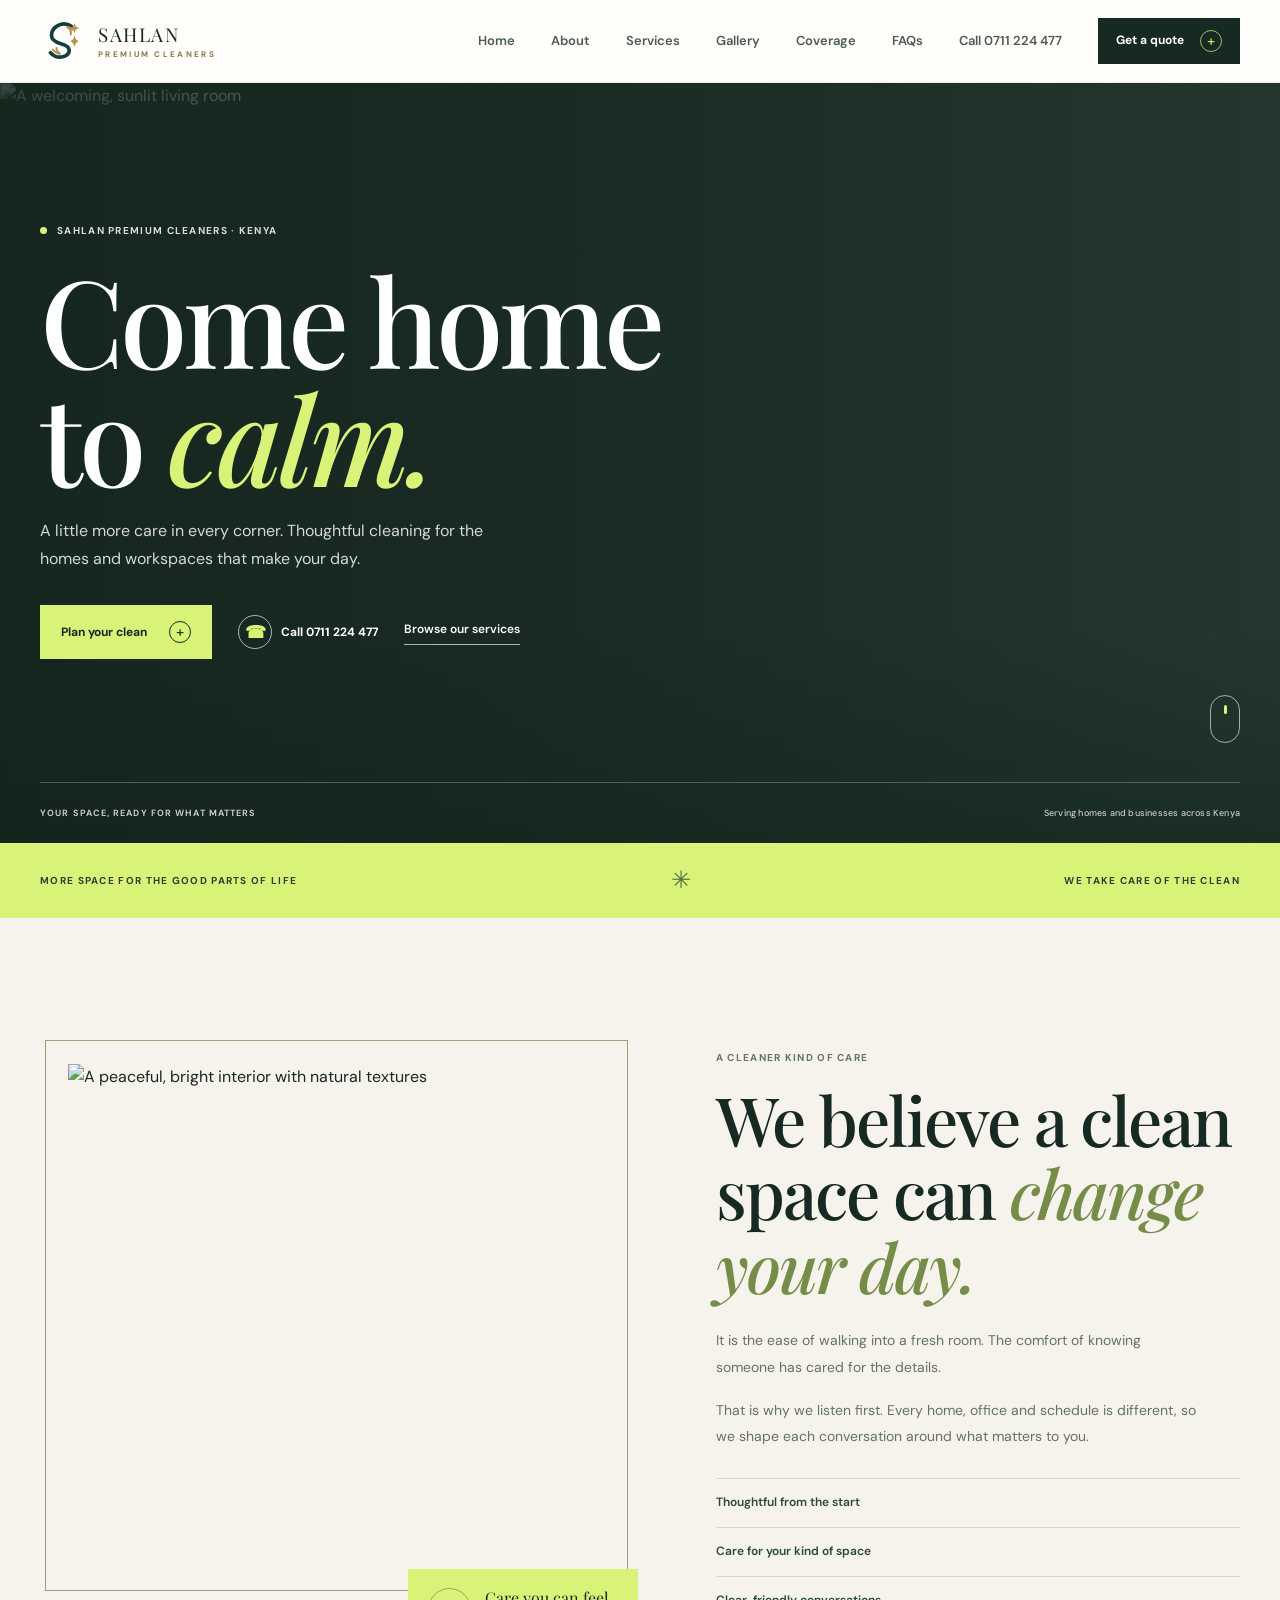
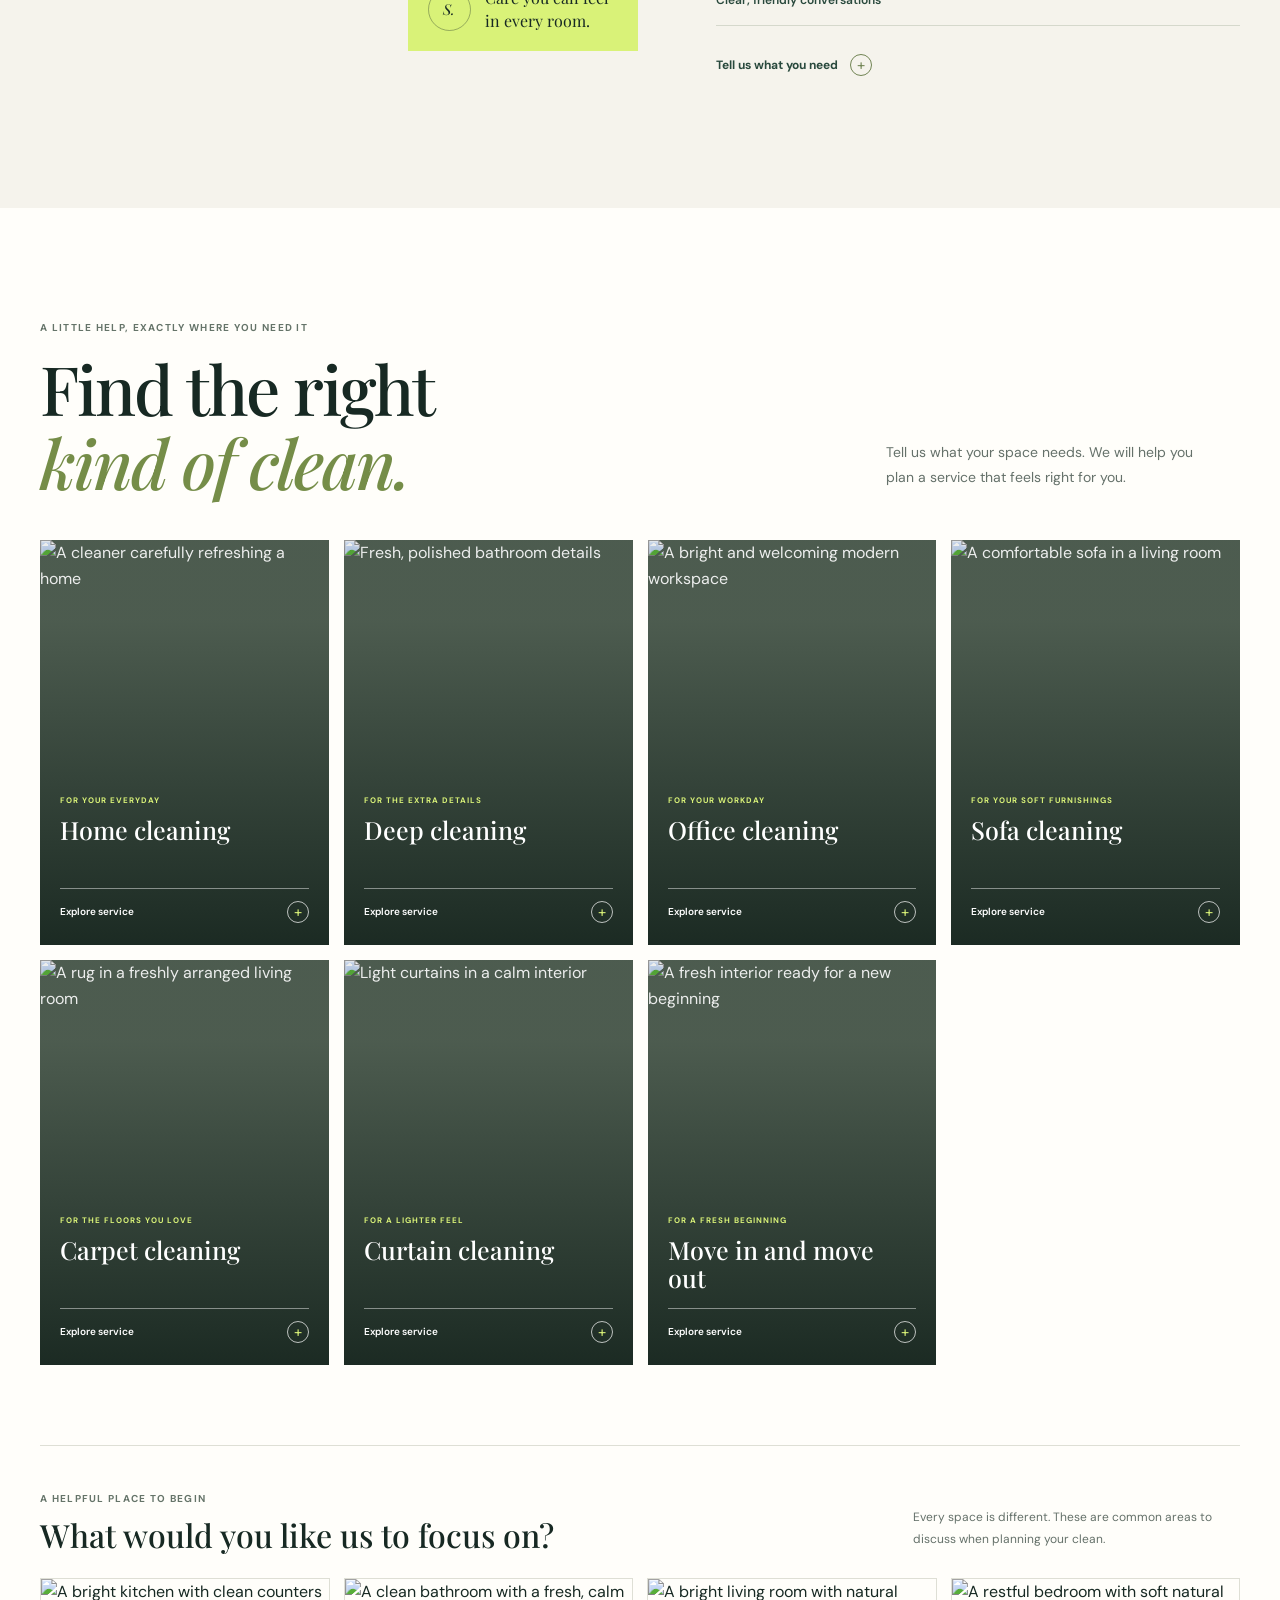
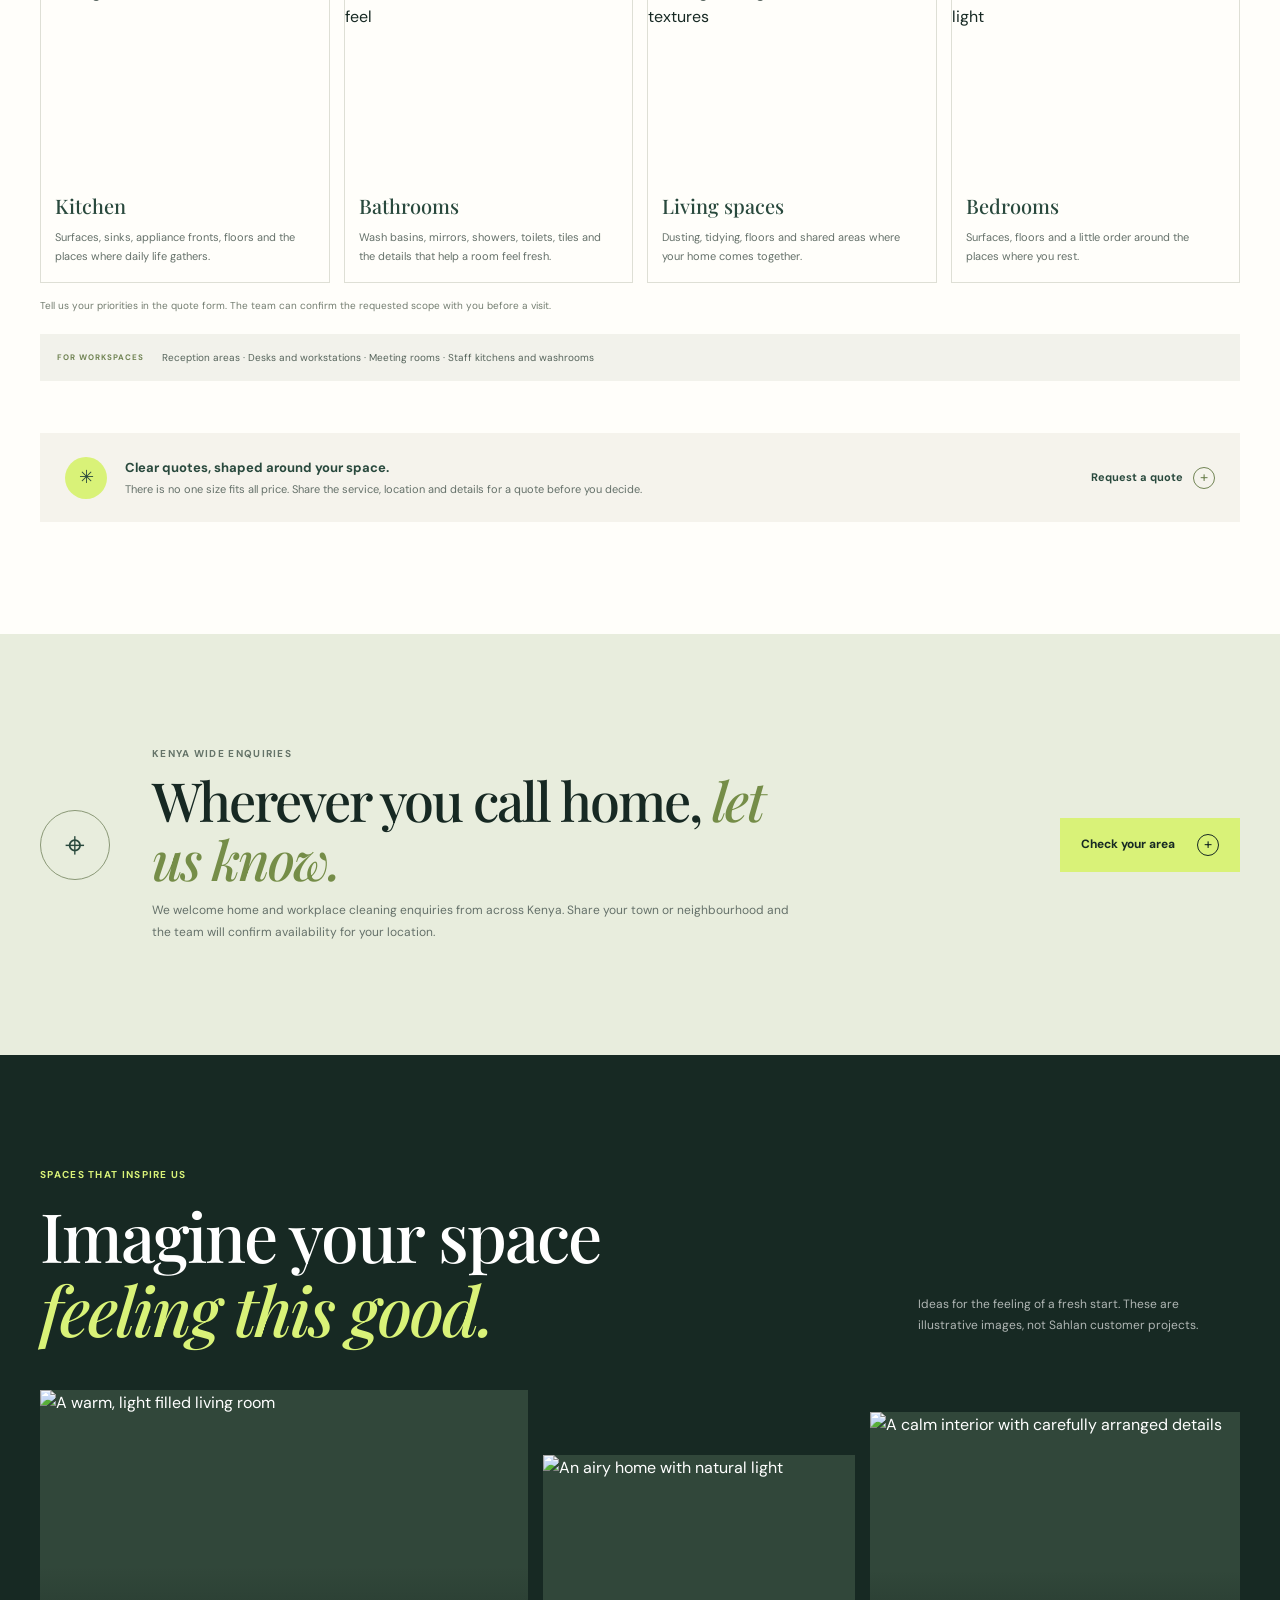
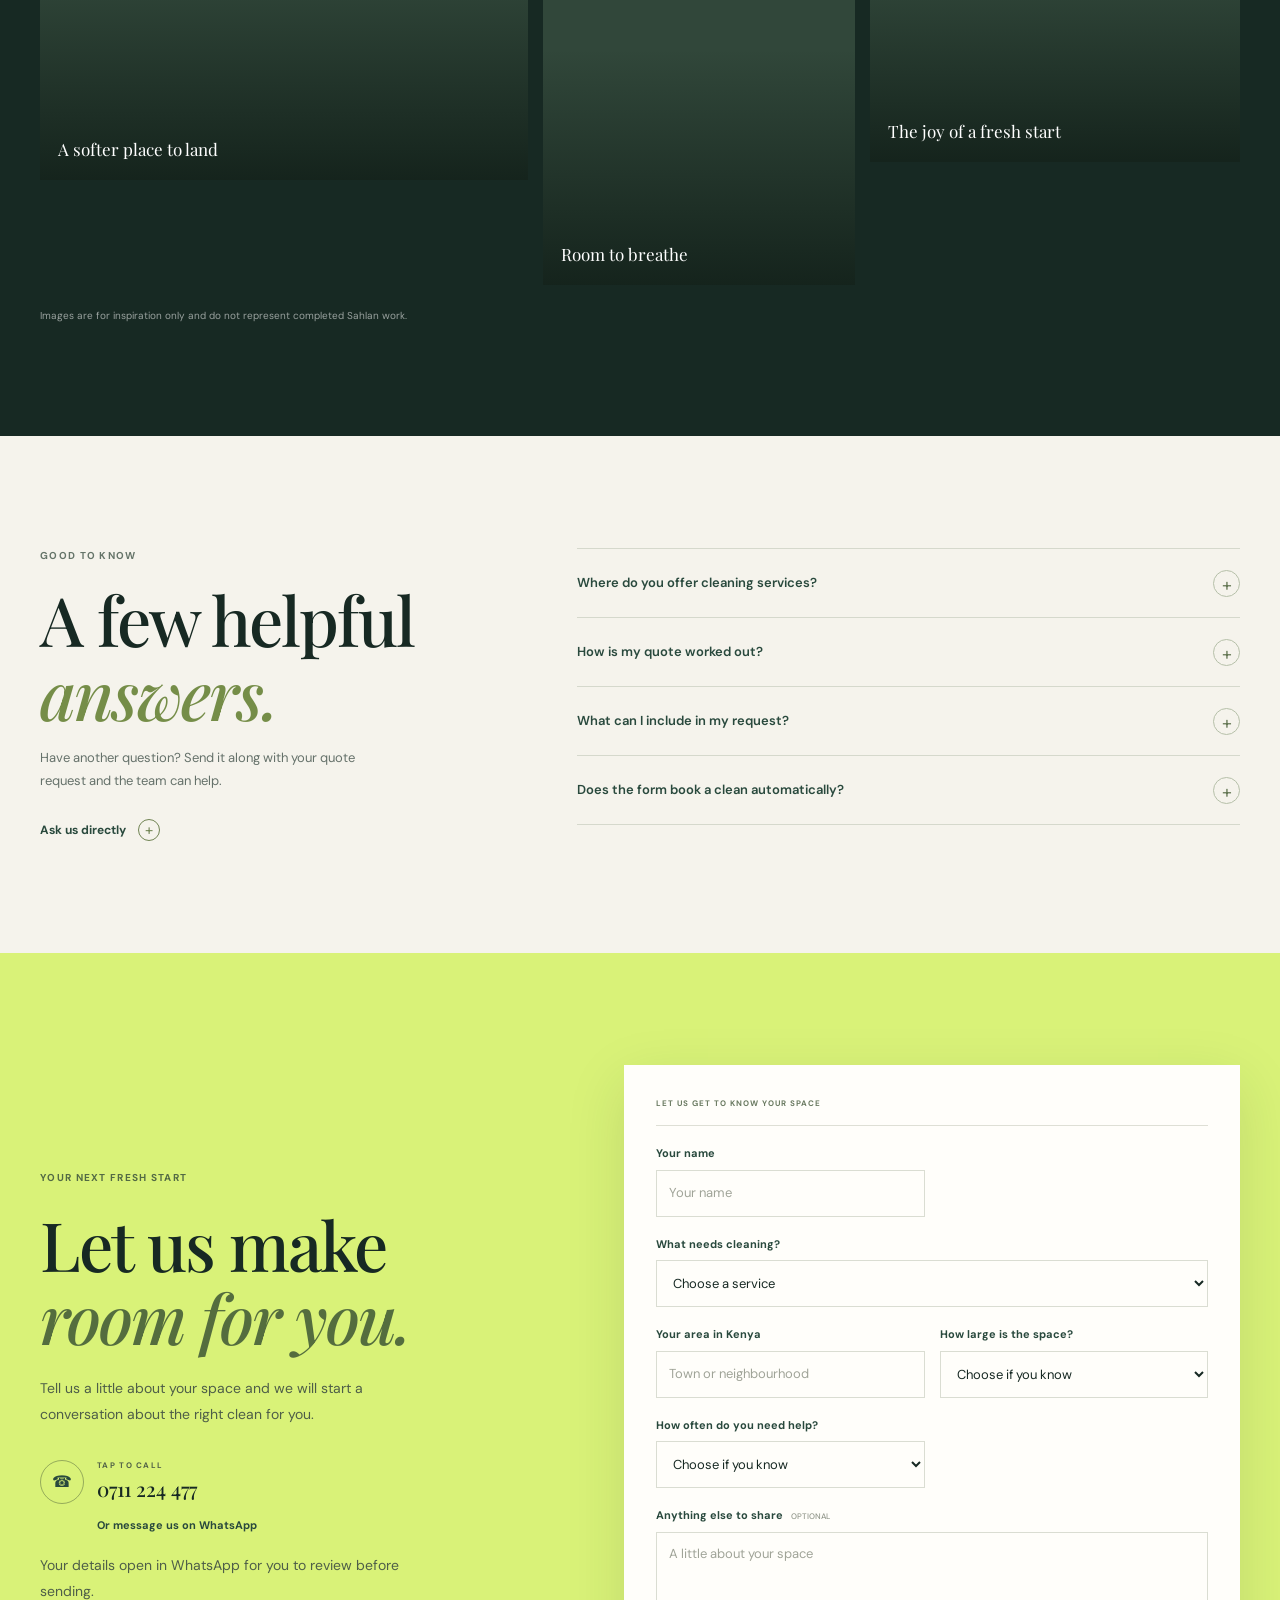
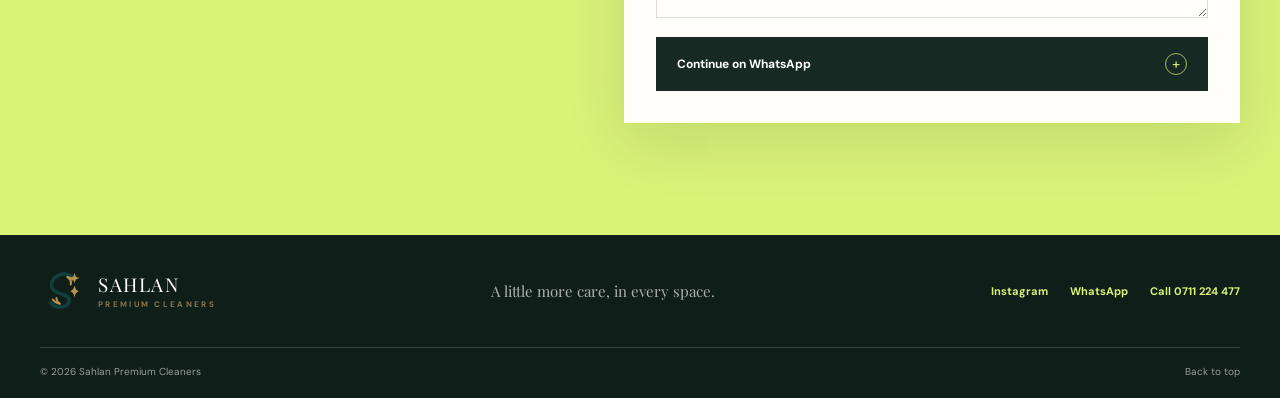
==== index.html @ 632b2599 "Publish Sahlan Premium Cleaners website Co-authored-by: Copilot <223556219+Copilot@users.noreply.git" ====
<!doctype html>
<html lang="en">
<head>
  <meta charset="utf-8">
  <meta name="viewport" content="width=device-width, initial-scale=1">
  <meta name="theme-color" content="#172923">
  <link rel="canonical" href="https://kingaraash508-debug.github.io/sahlan-premium-cleaners/">
  <meta name="description" content="Thoughtful home, office, deep and move in cleaning across Kenya. Contact Sahlan Premium Cleaners to request a personal quote.">
  <meta property="og:type" content="website">
  <meta property="og:url" content="https://kingaraash508-debug.github.io/sahlan-premium-cleaners/">
  <meta property="og:title" content="Sahlan Premium Cleaners | A fresh way to feel at home">
  <meta property="og:description" content="Thoughtful cleaning for homes and workspaces across Kenya. Tell us what you need and request a quote on WhatsApp.">
  <meta property="og:image" content="https://images.unsplash.com/photo-1600210492486-724fe5c67fb0?auto=format&amp;fit=crop&amp;w=1600&amp;q=85">
  <meta property="og:image:alt" content="Sunlit, thoughtfully cared for home">
  <meta name="twitter:card" content="summary_large_image">
  <title>Sahlan Premium Cleaners | A fresh way to feel at home</title>
  <link rel="icon" href="assets/sahlan-mark.svg" type="image/svg+xml">
  <link rel="preconnect" href="https://fonts.googleapis.com">
  <link rel="preconnect" href="https://fonts.gstatic.com" crossorigin>
  <link href="https://fonts.googleapis.com/css2?family=DM+Sans:wght@400;500;600;700&family=Playfair+Display:ital,wght@0,500;0,600;1,500;1,600&display=swap" rel="stylesheet">
  <link rel="stylesheet" href="style.css">
  <script type="application/ld+json">
  {
    "@context": "https://schema.org",
    "@type": "HouseCleaning",
    "name": "Sahlan Premium Cleaners",
    "url": "https://kingaraash508-debug.github.io/sahlan-premium-cleaners/",
    "sameAs": [
      "https://www.instagram.com/sahlanpremiumcleaners/"
    ],
    "description": "Thoughtful cleaning for homes and workspaces across Kenya, with quotes available through WhatsApp.",
    "telephone": "+254711224477",
    "areaServed": {
      "@type": "Country",
      "name": "Kenya"
    },
    "hasOfferCatalog": {
      "@type": "OfferCatalog",
      "name": "Cleaning services",
      "itemListElement": [
        { "@type": "Offer", "itemOffered": { "@type": "Service", "name": "Home cleaning" } },
        { "@type": "Offer", "itemOffered": { "@type": "Service", "name": "Deep cleaning" } },
        { "@type": "Offer", "itemOffered": { "@type": "Service", "name": "Office cleaning" } },
        { "@type": "Offer", "itemOffered": { "@type": "Service", "name": "Sofa cleaning" } },
        { "@type": "Offer", "itemOffered": { "@type": "Service", "name": "Carpet cleaning" } },
        { "@type": "Offer", "itemOffered": { "@type": "Service", "name": "Curtain cleaning" } },
        { "@type": "Offer", "itemOffered": { "@type": "Service", "name": "Move in and move out cleaning" } }
      ]
    }
  }
  </script>
  <script type="application/ld+json">
  {
    "@context": "https://schema.org",
    "@type": "FAQPage",
    "mainEntity": [
      {
        "@type": "Question",
        "name": "Where does Sahlan Premium Cleaners offer services?",
        "acceptedAnswer": {
          "@type": "Answer",
          "text": "Sahlan welcomes cleaning enquiries from across Kenya. Share your town or neighbourhood so the team can confirm availability."
        }
      },
      {
        "@type": "Question",
        "name": "How much does a cleaning visit cost?",
        "acceptedAnswer": {
          "@type": "Answer",
          "text": "Each quote is discussed based on the service, space, location and requested priorities. Contact Sahlan for a quote before booking."
        }
      },
      {
        "@type": "Question",
        "name": "Does the form book a clean automatically?",
        "acceptedAnswer": {
          "@type": "Answer",
          "text": "No. The form prepares a WhatsApp message for you to review and send. Your visit is only arranged after you discuss the details with Sahlan."
        }
      },
      {
        "@type": "Question",
        "name": "What can I include in my request?",
        "acceptedAnswer": {
          "@type": "Answer",
          "text": "Tell us the type of space, which rooms need attention, your preferred timing and any particular priorities. The team can confirm the scope with you."
        }
      }
    ]
  }
  </script>
  <script src="script.js" defer></script>
</head>
<body>
  <header class="site-header">
    <div class="container nav-wrap">
      <a class="brand" href="#home" aria-label="Sahlan Premium Cleaners home">
        <img src="assets/sahlan-mark.svg" alt="" width="46" height="46">
        <span class="brand-name">SAHLAN<span>PREMIUM CLEANERS</span></span>
      </a>
      <button class="menu-toggle" type="button" aria-expanded="false" aria-controls="site-nav" aria-label="Open menu">
        <span></span><span></span>
      </button>
      <nav id="site-nav" class="site-nav" aria-label="Main navigation">
        <a href="#home">Home</a>
        <a href="#about">About</a>
        <a href="#services">Services</a>
        <a href="#gallery">Gallery</a>
        <a href="#coverage">Coverage</a>
        <a href="#faqs">FAQs</a>
        <a class="nav-call" href="tel:+254711224477" aria-label="Call Sahlan on 0711 224 477">Call 0711 224 477</a>
        <a class="nav-cta" href="#contact">Get a quote <span class="cta-mark" aria-hidden="true">+</span></a>
      </nav>
    </div>
  </header>

  <main>
    <section class="hero" id="home">
      <img class="hero-photo" src="https://images.unsplash.com/photo-1600210492486-724fe5c67fb0?auto=format&amp;fit=crop&amp;w=2200&amp;q=90" alt="A welcoming, sunlit living room">
      <div class="hero-shade"></div>
      <div class="container hero-content">
        <p class="eyebrow"><span class="eyebrow-dot"></span> SAHLAN PREMIUM CLEANERS · KENYA</p>
        <h1>Come home<br>to <em>calm.</em></h1>
        <p class="hero-intro">A little more care in every corner. Thoughtful cleaning for the homes and workspaces that make your day.</p>
        <div class="hero-actions">
          <a class="button button-lime" href="#contact">Plan your clean <span class="cta-mark" aria-hidden="true">+</span></a>
          <a class="hero-call" href="tel:+254711224477"><span aria-hidden="true">☎</span> Call 0711 224 477</a>
          <a class="hero-link" href="#services">Browse our services</a>
        </div>
      </div>
      <div class="hero-edge container">
        <span>YOUR SPACE, READY FOR WHAT MATTERS</span>
        <span class="hero-location">Serving homes and businesses across Kenya</span>
      </div>
      <a class="scroll-cue" href="#about" aria-label="Scroll to learn about Sahlan"><span></span></a>
    </section>

    <section class="intro-band">
      <div class="container intro-band-inner">
        <p>MORE SPACE FOR THE GOOD PARTS OF LIFE</p>
        <span class="intro-spark" aria-hidden="true">✳</span>
        <p>WE TAKE CARE OF THE CLEAN</p>
      </div>
    </section>

    <section class="about section-pad" id="about">
      <div class="container about-grid">
        <div class="about-art">
          <img src="https://images.unsplash.com/photo-1600607687939-ce8a6c25118c?auto=format&amp;fit=crop&amp;w=1200&amp;q=85" alt="A peaceful, bright interior with natural textures" loading="lazy">
          <div class="about-note"><span class="note-mark">S.</span><span>Care you can feel<br>in every room.</span></div>
        </div>
        <div class="about-copy">
          <p class="eyebrow">A cleaner kind of care</p>
          <h2>We believe a clean space can <em>change your day.</em></h2>
          <p class="about-lead">It is the ease of walking into a fresh room. The comfort of knowing someone has cared for the details.</p>
          <p>That is why we listen first. Every home, office and schedule is different, so we shape each conversation around what matters to you.</p>
          <div class="about-points">
            <div><strong>Thoughtful from the start</strong></div>
            <div><strong>Care for your kind of space</strong></div>
            <div><strong>Clear, friendly conversations</strong></div>
          </div>
          <a class="text-cta" href="#contact">Tell us what you need <span class="cta-mark" aria-hidden="true">+</span></a>
        </div>
      </div>
    </section>

    <section class="services section-pad" id="services">
      <div class="container">
        <div class="section-topline">
          <p class="eyebrow">A little help, exactly where you need it</p>
        </div>
        <div class="section-heading">
          <h2>Find the right<br><em>kind of clean.</em></h2>
          <p>Tell us what your space needs. We will help you plan a service that feels right for you.</p>
        </div>
        <div class="service-grid">
          <article class="service-card service-home">
            <img src="https://images.unsplash.com/photo-1581578731548-c64695cc6952?auto=format&amp;fit=crop&amp;w=1000&amp;q=85" alt="A cleaner carefully refreshing a home" loading="lazy">
            <div class="service-overlay"></div>
            <div class="service-info">
              <p>FOR YOUR EVERYDAY</p>
              <h3>Home cleaning</h3>
              <a href="#contact" data-service="Home cleaning" aria-label="Request a home cleaning quote">Explore service <span class="cta-mark" aria-hidden="true">+</span></a>
            </div>
          </article>
          <article class="service-card service-deep">
            <img src="https://images.unsplash.com/photo-1584622650111-993a426fbf0a?auto=format&amp;fit=crop&amp;w=1000&amp;q=85" alt="Fresh, polished bathroom details" loading="lazy">
            <div class="service-overlay"></div>
            <div class="service-info">
              <p>FOR THE EXTRA DETAILS</p>
              <h3>Deep cleaning</h3>
              <a href="#contact" data-service="Deep cleaning" aria-label="Request a deep cleaning quote">Explore service <span class="cta-mark" aria-hidden="true">+</span></a>
            </div>
          </article>
          <article class="service-card service-office">
            <img src="https://images.unsplash.com/photo-1497366754035-f200968a6e72?auto=format&amp;fit=crop&amp;w=1000&amp;q=85" alt="A bright and welcoming modern workspace" loading="lazy">
            <div class="service-overlay"></div>
            <div class="service-info">
              <p>FOR YOUR WORKDAY</p>
              <h3>Office cleaning</h3>
              <a href="#contact" data-service="Office cleaning" aria-label="Request an office cleaning quote">Explore service <span class="cta-mark" aria-hidden="true">+</span></a>
            </div>
          </article>
          <article class="service-card service-sofa">
            <img src="https://images.unsplash.com/photo-1555041469-a586c61ea9bc?auto=format&amp;fit=crop&amp;w=1000&amp;q=85" alt="A comfortable sofa in a living room" loading="lazy">
            <div class="service-overlay"></div>
            <div class="service-info">
              <p>FOR YOUR SOFT FURNISHINGS</p>
              <h3>Sofa cleaning</h3>
              <a href="#contact" data-service="Sofa cleaning" aria-label="Request a sofa cleaning quote">Explore service <span class="cta-mark" aria-hidden="true">+</span></a>
            </div>
          </article>
          <article class="service-card service-carpet">
            <img src="https://images.unsplash.com/photo-1600210492486-724fe5c67fb0?auto=format&amp;fit=crop&amp;w=1000&amp;q=85" alt="A rug in a freshly arranged living room" loading="lazy">
            <div class="service-overlay"></div>
            <div class="service-info">
              <p>FOR THE FLOORS YOU LOVE</p>
              <h3>Carpet cleaning</h3>
              <a href="#contact" data-service="Carpet cleaning" aria-label="Request a carpet cleaning quote">Explore service <span class="cta-mark" aria-hidden="true">+</span></a>
            </div>
          </article>
          <article class="service-card service-curtain">
            <img src="https://images.unsplash.com/photo-1600607687939-ce8a6c25118c?auto=format&amp;fit=crop&amp;w=1000&amp;q=85" alt="Light curtains in a calm interior" loading="lazy">
            <div class="service-overlay"></div>
            <div class="service-info">
              <p>FOR A LIGHTER FEEL</p>
              <h3>Curtain cleaning</h3>
              <a href="#contact" data-service="Curtain cleaning" aria-label="Request a curtain cleaning quote">Explore service <span class="cta-mark" aria-hidden="true">+</span></a>
            </div>
          </article>
          <article class="service-card service-move">
            <img src="https://images.unsplash.com/photo-1600566753086-00f18fb6b3ea?auto=format&amp;fit=crop&amp;w=1000&amp;q=85" alt="A fresh interior ready for a new beginning" loading="lazy">
            <div class="service-overlay"></div>
            <div class="service-info">
              <p>FOR A FRESH BEGINNING</p>
              <h3>Move in and move out</h3>
              <a href="#contact" data-service="Move in and move out cleaning" aria-label="Request a move in or move out cleaning quote">Explore service <span class="cta-mark" aria-hidden="true">+</span></a>
            </div>
          </article>
        </div>
        <div class="service-detail">
          <div class="service-detail-heading">
            <div>
              <p class="eyebrow">A helpful place to begin</p>
              <h3>What would you like us to focus on?</h3>
            </div>
            <p>Every space is different. These are common areas to discuss when planning your clean.</p>
          </div>
          <div class="detail-grid">
            <article class="detail-card">
              <img src="https://images.unsplash.com/photo-1556911220-e15b29be8c8f?auto=format&amp;fit=crop&amp;w=800&amp;q=85" alt="A bright kitchen with clean counters" loading="lazy">
              <h4>Kitchen</h4>
              <p>Surfaces, sinks, appliance fronts, floors and the places where daily life gathers.</p>
            </article>
            <article class="detail-card">
              <img src="https://images.unsplash.com/photo-1620626011761-996317b8d101?auto=format&amp;fit=crop&amp;w=800&amp;q=85" alt="A clean bathroom with a fresh, calm feel" loading="lazy">
              <h4>Bathrooms</h4>
              <p>Wash basins, mirrors, showers, toilets, tiles and the details that help a room feel fresh.</p>
            </article>
            <article class="detail-card">
              <img src="https://images.unsplash.com/photo-1600607687939-ce8a6c25118c?auto=format&amp;fit=crop&amp;w=800&amp;q=85" alt="A bright living room with natural textures" loading="lazy">
              <h4>Living spaces</h4>
              <p>Dusting, tidying, floors and shared areas where your home comes together.</p>
            </article>
            <article class="detail-card">
              <img src="https://images.unsplash.com/photo-1600607687920-4e2a09cf159d?auto=format&amp;fit=crop&amp;w=800&amp;q=85" alt="A restful bedroom with soft natural light" loading="lazy">
              <h4>Bedrooms</h4>
              <p>Surfaces, floors and a little order around the places where you rest.</p>
            </article>
          </div>
          <p class="detail-note">Tell us your priorities in the quote form. The team can confirm the requested scope with you before a visit.</p>
          <div class="office-focus">
            <span>FOR WORKSPACES</span>
            <p>Reception areas · Desks and workstations · Meeting rooms · Staff kitchens and washrooms</p>
          </div>
        </div>
        <div class="quote-note">
          <span class="quote-note-mark" aria-hidden="true">✳</span>
          <p><strong>Clear quotes, shaped around your space.</strong><br>There is no one size fits all price. Share the service, location and details for a quote before you decide.</p>
          <a href="#contact">Request a quote <span class="cta-mark" aria-hidden="true">+</span></a>
        </div>
      </div>
    </section>

    <section class="coverage section-pad" id="coverage">
      <div class="container coverage-inner">
        <div class="coverage-symbol" aria-hidden="true">⌖</div>
        <div class="coverage-copy">
          <p class="eyebrow">Kenya wide enquiries</p>
          <h2>Wherever you call home, <em>let us know.</em></h2>
          <p>We welcome home and workplace cleaning enquiries from across Kenya. Share your town or neighbourhood and the team will confirm availability for your location.</p>
        </div>
        <a class="button button-lime" href="#contact">Check your area <span class="cta-mark" aria-hidden="true">+</span></a>
      </div>
    </section>

    <section class="gallery section-pad" id="gallery">
      <div class="container">
        <div class="section-topline">
          <p class="eyebrow">Spaces that inspire us</p>
        </div>
        <div class="gallery-heading">
          <h2>Imagine your space<br><em>feeling this good.</em></h2>
          <p>Ideas for the feeling of a fresh start. These are illustrative images, not Sahlan customer projects.</p>
        </div>
        <div class="gallery-grid">
          <figure class="gallery-tile gallery-large">
            <img src="https://images.unsplash.com/photo-1600210492486-724fe5c67fb0?auto=format&amp;fit=crop&amp;w=1400&amp;q=85" alt="A warm, light filled living room" loading="lazy">
            <figcaption>A softer place to land</figcaption>
          </figure>
          <figure class="gallery-tile gallery-tall">
            <img src="https://images.unsplash.com/photo-1600607687920-4e2a09cf159d?auto=format&amp;fit=crop&amp;w=900&amp;q=85" alt="An airy home with natural light" loading="lazy">
            <figcaption>Room to breathe</figcaption>
          </figure>
          <figure class="gallery-tile gallery-wide">
            <img src="https://images.unsplash.com/photo-1600566753190-17f0baa2a6c3?auto=format&amp;fit=crop&amp;w=1200&amp;q=85" alt="A calm interior with carefully arranged details" loading="lazy">
            <figcaption>The joy of a fresh start</figcaption>
          </figure>
        </div>
        <p class="gallery-disclaimer">Images are for inspiration only and do not represent completed Sahlan work.</p>
      </div>
    </section>

    <section class="faqs section-pad" id="faqs">
      <div class="container faq-layout">
        <div class="faq-intro">
          <div class="section-topline">
            <p class="eyebrow">Good to know</p>
          </div>
          <h2>A few helpful<br><em>answers.</em></h2>
          <p>Have another question? Send it along with your quote request and the team can help.</p>
          <a class="text-cta" href="#contact">Ask us directly <span class="cta-mark" aria-hidden="true">+</span></a>
        </div>
        <div class="faq-list">
          <details class="faq-item">
            <summary><span>Where do you offer cleaning services?</span><span class="faq-toggle" aria-hidden="true">+</span></summary>
            <p>We welcome enquiries from across Kenya. Share your town or neighbourhood so the team can confirm availability for your area.</p>
          </details>
          <details class="faq-item">
            <summary><span>How is my quote worked out?</span><span class="faq-toggle" aria-hidden="true">+</span></summary>
            <p>Quotes are discussed around the service, the size and condition of the space, your location and the details you share. We do not publish a one price fits all rate.</p>
          </details>
          <details class="faq-item">
            <summary><span>What can I include in my request?</span><span class="faq-toggle" aria-hidden="true">+</span></summary>
            <p>Tell us the type of space, which rooms need attention, your preferred timing and any particular priorities. The team can confirm the scope with you.</p>
          </details>
          <details class="faq-item">
            <summary><span>Does the form book a clean automatically?</span><span class="faq-toggle" aria-hidden="true">+</span></summary>
            <p>No. It prepares a WhatsApp message for you to review and send. Your visit is only arranged after you discuss the details with Sahlan.</p>
          </details>
        </div>
      </div>
    </section>

    <section class="contact section-pad" id="contact">
      <div class="container contact-grid">
        <div class="contact-copy">
          <p class="eyebrow">Your next fresh start</p>
          <h2>Let us make<br><em>room for you.</em></h2>
          <p>Tell us a little about your space and we will start a conversation about the right clean for you.</p>
          <a class="phone-link" href="tel:+254711224477">
            <span class="phone-icon" aria-hidden="true">☎</span>
            <span><small>TAP TO CALL</small><strong>0711 224 477</strong></span>
          </a>
          <a class="contact-whatsapp" href="https://wa.me/254711224477" target="_blank" rel="noopener noreferrer">Or message us on WhatsApp</a>
          <p class="contact-note">Your details open in WhatsApp for you to review before sending.</p>
        </div>
        <form class="quote-form" id="quote-form">
          <div class="form-heading"><span>LET US GET TO KNOW YOUR SPACE</span></div>
          <div class="form-row">
            <label for="customer-name">Your name</label>
            <input id="customer-name" name="name" type="text" autocomplete="name" placeholder="Your name" required>
          </div>
          <div class="form-row form-row-wide">
            <label for="service-type">What needs cleaning?</label>
            <select id="service-type" name="service" required>
              <option value="" selected disabled>Choose a service</option>
              <option>Home cleaning</option>
              <option>Deep cleaning</option>
              <option>Office cleaning</option>
              <option>Sofa cleaning</option>
              <option>Carpet cleaning</option>
              <option>Curtain cleaning</option>
              <option>Move in and move out cleaning</option>
              <option>Something else</option>
            </select>
          </div>
          <div class="form-row">
            <label for="customer-area">Your area in Kenya</label>
            <input id="customer-area" name="area" type="text" autocomplete="address-level2" placeholder="Town or neighbourhood" required>
          </div>
          <div class="form-row">
            <label for="space-size">How large is the space?</label>
            <select id="space-size" name="size">
              <option value="" selected>Choose if you know</option>
              <option>Small space</option>
              <option>Medium space</option>
              <option>Large space</option>
              <option>Not sure yet</option>
            </select>
          </div>
          <div class="form-row">
            <label for="clean-frequency">How often do you need help?</label>
            <select id="clean-frequency" name="frequency">
              <option value="" selected>Choose if you know</option>
              <option>One visit</option>
              <option>Every week</option>
              <option>Every two weeks</option>
              <option>Every month</option>
              <option>Let us discuss</option>
            </select>
          </div>
          <div class="form-row form-row-wide">
            <label for="customer-details">Anything else to share <span>OPTIONAL</span></label>
            <textarea id="customer-details" name="details" rows="3" placeholder="A little about your space"></textarea>
          </div>
          <button class="button button-dark" type="submit">Continue on WhatsApp <span class="cta-mark" aria-hidden="true">+</span></button>
        </form>
      </div>
    </section>
  </main>

  <footer class="site-footer">
    <div class="container footer-main">
      <a class="brand footer-brand" href="#home" aria-label="Sahlan Premium Cleaners home">
        <img src="assets/sahlan-mark.svg" alt="" width="42" height="42">
        <span class="brand-name">SAHLAN<span>PREMIUM CLEANERS</span></span>
      </a>
      <p>A little more care, in every space.</p>
      <div class="footer-socials">
        <a class="footer-link" href="https://www.instagram.com/sahlanpremiumcleaners/" target="_blank" rel="noopener noreferrer">Instagram</a>
        <a class="footer-link" href="https://wa.me/254711224477" target="_blank" rel="noopener noreferrer">WhatsApp</a>
        <a class="footer-link" href="tel:+254711224477">Call 0711 224 477</a>
      </div>
    </div>
    <div class="container footer-bottom"><span>© <span id="year"></span> Sahlan Premium Cleaners</span><a href="#home">Back to top</a></div>
  </footer>
</body>
</html>
---- style.css ----
:root {
  color-scheme: light;
  --ink: #172923;
  --green: #29493d;
  --green-deep: #172923;
  --lime: #d9f278;
  --lime-dark: #b7d54c;
  --cream: #f5f3ec;
  --paper: #fffefa;
  --muted: #65716a;
  --line: #dedfd5;
  --serif: "Playfair Display", Georgia, serif;
  --sans: "DM Sans", Arial, sans-serif;
}

* { box-sizing: border-box; }
html { scroll-behavior: smooth; scroll-padding-top: 82px; }
body { margin: 0; background: var(--paper); color: var(--ink); font-family: var(--sans); line-height: 1.6; }
a { color: inherit; text-decoration: none; }
button, input, select, textarea { font: inherit; }
img { display: block; max-width: 100%; }
a:focus-visible, button:focus-visible, input:focus-visible, select:focus-visible, textarea:focus-visible { outline: 3px solid var(--lime-dark); outline-offset: 4px; }
.container { width: min(1280px, calc(100% - 80px)); margin-inline: auto; }

.site-header { position: sticky; top: 0; z-index: 20; border-bottom: 1px solid rgba(23, 41, 35, .08); background: rgba(255, 254, 250, .95); backdrop-filter: blur(16px); }
.nav-wrap { min-height: 82px; display: flex; align-items: center; justify-content: space-between; }
.brand { display: inline-flex; align-items: center; gap: 12px; }
.brand img { width: 46px; height: 46px; }
.brand-name { color: var(--green-deep); font-family: var(--serif); font-size: 19px; letter-spacing: 1.5px; line-height: 1; }
.brand-name > span { display: block; margin-top: 6px; color: #8c754b; font-family: var(--sans); font-size: 8px; font-weight: 700; letter-spacing: 2.3px; }
.site-nav { display: flex; align-items: center; gap: 36px; }
.site-nav > a:not(.nav-cta) { position: relative; color: #4b5c52; font-size: 13px; font-weight: 600; }
.site-nav > a:not(.nav-cta)::after { position: absolute; right: 0; bottom: -8px; left: 0; height: 1px; background: var(--green); content: ""; transform: scaleX(0); transform-origin: left; transition: transform .2s; }
.site-nav > a:not(.nav-cta):hover::after { transform: scaleX(1); }
.site-nav > .nav-call { color: var(--green); font-size: 12px; font-weight: 700; white-space: nowrap; }
.nav-cta { display: inline-flex; align-items: center; gap: 16px; min-height: 46px; padding: 0 18px; background: var(--green-deep); color: white; font-size: 12px; font-weight: 700; transition: background .2s, color .2s; }
.nav-cta:hover { background: var(--lime); color: var(--ink); }
.cta-mark { display: inline-grid; width: 22px; height: 22px; flex: 0 0 22px; place-items: center; border: 1px solid currentColor; border-radius: 50%; font-size: 15px; font-weight: 400; line-height: 1; }
.nav-cta .cta-mark, .button-dark .cta-mark { border-color: rgba(217, 242, 120, .7); color: var(--lime); }
.menu-toggle { display: none; }

.hero { position: relative; min-height: min(760px, calc(100svh - 82px)); display: flex; align-items: center; overflow: hidden; background: #273a31; color: white; }
.hero-photo, .hero-shade { position: absolute; inset: 0; width: 100%; height: 100%; }
.hero-photo { object-fit: cover; object-position: center 53%; }
.hero-shade { background: linear-gradient(90deg, rgba(17, 35, 28, .84) 0%, rgba(17, 35, 28, .68) 37%, rgba(17, 35, 28, .12) 100%), linear-gradient(0deg, rgba(17, 35, 28, .48), transparent 28%); }
.hero-content { position: relative; z-index: 1; padding-top: 48px; padding-bottom: 92px; }
.eyebrow { display: flex; align-items: center; gap: 10px; margin: 0 0 22px; color: #657469; font-size: 10px; font-weight: 700; letter-spacing: 1.3px; line-height: 1.5; text-transform: uppercase; }
.eyebrow-dot { width: 7px; height: 7px; border-radius: 50%; background: var(--lime); }
.hero .eyebrow { color: rgba(255, 255, 255, .84); }
h1, h2, h3, p { margin-top: 0; }
h1, h2 { font-family: var(--serif); font-weight: 500; }
h1 { max-width: 720px; margin-bottom: 21px; font-size: clamp(68px, 9.5vw, 126px); letter-spacing: -4px; line-height: .97; }
h1 em, h2 em { color: var(--lime); font-weight: 500; }
.hero-intro { max-width: 445px; margin-bottom: 31px; color: rgba(255, 255, 255, .82); font-size: 16px; line-height: 1.8; }
.hero-actions { display: flex; align-items: center; gap: 26px; flex-wrap: wrap; }
.hero-call { display: inline-flex; align-items: center; gap: 9px; color: white; font-size: 12px; font-weight: 700; }
.hero-call span { display: grid; width: 34px; height: 34px; place-items: center; border: 1px solid rgba(255, 255, 255, .65); border-radius: 50%; color: var(--lime); font-size: 17px; }
.button { min-height: 54px; display: inline-flex; align-items: center; justify-content: space-between; gap: 22px; border: 0; padding: 0 21px; cursor: pointer; font-size: 12px; font-weight: 700; transition: background .2s, color .2s, transform .2s; }
.button:hover { transform: translateY(-2px); }
.button-lime { background: var(--lime); color: var(--ink); }
.button-lime:hover { background: white; }
.hero-link { display: inline-flex; align-items: center; gap: 13px; padding-bottom: 5px; border-bottom: 1px solid rgba(255, 255, 255, .65); color: white; font-size: 12px; font-weight: 600; }
.hero-edge { position: absolute; right: 0; bottom: 0; left: 0; z-index: 1; display: flex; align-items: center; justify-content: space-between; min-height: 61px; border-top: 1px solid rgba(255, 255, 255, .25); color: rgba(255, 255, 255, .76); font-size: 9px; font-weight: 700; letter-spacing: 1.1px; }
.hero-location { font-weight: 500; letter-spacing: .2px; }
.scroll-cue { position: absolute; right: 40px; bottom: 100px; z-index: 2; width: 30px; height: 48px; display: grid; place-items: start center; border: 1px solid rgba(255, 255, 255, .6); border-radius: 20px; padding-top: 9px; }
.scroll-cue span { width: 3px; height: 9px; border-radius: 3px; background: var(--lime); animation: scroll 1.5s infinite; }
@keyframes scroll { 0% { transform: translateY(0); opacity: 1; } 100% { transform: translateY(12px); opacity: 0; } }

.intro-band { background: var(--lime); }
.intro-band-inner { min-height: 75px; display: flex; align-items: center; justify-content: space-between; gap: 20px; }
.intro-band p { margin: 0; color: #304032; font-size: 10px; font-weight: 700; letter-spacing: 1.3px; }
.intro-spark { color: #567344; font-size: 24px; }
.section-pad { padding: 112px 0; }
.about { background: var(--cream); }
.about-grid { display: grid; grid-template-columns: 1fr .93fr; align-items: center; gap: 112px; }
.about-art { position: relative; padding: 0 0 34px 28px; }
.about-art > img { width: 100%; height: 565px; object-fit: cover; }
.about-art::before { position: absolute; top: -24px; right: -24px; bottom: 72px; left: 5px; border: 1px solid #96a17c; content: ""; }
.about-note { position: absolute; right: -34px; bottom: 12px; display: flex; align-items: center; gap: 14px; min-width: 230px; min-height: 82px; padding: 15px 20px; background: var(--lime); color: var(--ink); font-family: var(--serif); font-size: 16px; line-height: 1.4; }
.note-mark { display: grid; width: 43px; height: 43px; place-items: center; border: 1px solid rgba(23, 41, 35, .35); border-radius: 50%; font-size: 15px; font-style: italic; }
.about-copy { padding: 20px 0; }
.about-copy .eyebrow { margin-bottom: 17px; }
h2 { margin-bottom: 0; color: var(--green-deep); font-size: clamp(44px, 5.4vw, 68px); letter-spacing: -2px; line-height: 1.08; }
.about-copy h2 { max-width: 540px; margin-bottom: 25px; }
.about-copy h2 em, .section-heading h2 em, .gallery-heading h2 em, .contact-copy h2 em { color: #758d48; }
.about-copy > p:not(.eyebrow) { max-width: 485px; margin-bottom: 16px; color: var(--muted); font-size: 14px; line-height: 1.9; }
.about-copy .about-lead { color: var(--green); font-size: 17px; }
.about-points { margin: 28px 0 25px; border-top: 1px solid #d5d8cc; }
.about-points > div { display: flex; align-items: center; min-height: 49px; border-bottom: 1px solid #d5d8cc; }
.about-points strong { color: var(--green); font-size: 12px; font-weight: 600; }
.text-cta { display: inline-flex; align-items: center; gap: 12px; color: var(--green); font-size: 12px; font-weight: 700; }
.text-cta .cta-mark { color: #718454; }

.services { background: var(--paper); }
.section-topline { display: flex; align-items: center; justify-content: space-between; gap: 20px; margin-bottom: 16px; }
.section-topline .eyebrow { margin: 0; }
.section-heading { display: flex; align-items: end; justify-content: space-between; gap: 50px; margin-bottom: 42px; }
.section-heading h2 { flex: 1; }
.section-heading h2 em { color: #758d48; }
.section-heading > p { max-width: 330px; margin: 0 2% 8px 0; color: var(--muted); font-size: 14px; line-height: 1.8; }
.service-grid { display: grid; grid-template-columns: repeat(4, 1fr); gap: 15px; }
.service-card { position: relative; min-height: 405px; overflow: hidden; background: #526154; color: white; }
.service-card > img, .service-overlay { position: absolute; inset: 0; width: 100%; height: 100%; }
.service-card > img { object-fit: cover; transition: transform .65s cubic-bezier(.2,.7,.2,1); }
.service-card:hover > img { transform: scale(1.06); }
.service-overlay { background: linear-gradient(180deg, rgba(14, 29, 23, .08) 20%, rgba(14, 29, 23, .8) 100%); }
.service-info { position: absolute; right: 20px; bottom: 22px; left: 20px; }
.service-info > p { margin-bottom: 9px; color: var(--lime); font-size: 8px; font-weight: 700; letter-spacing: 1px; }
.service-info h3 { min-height: 57px; margin: 0 0 15px; color: white; font-family: var(--serif); font-size: 25px; font-weight: 500; line-height: 1.15; }
.service-info a { display: flex; align-items: center; justify-content: space-between; padding-top: 12px; border-top: 1px solid rgba(255, 255, 255, .45); color: white; font-size: 10px; font-weight: 600; }
.service-info a .cta-mark { border-color: rgba(255, 255, 255, .7); color: var(--lime); }

.service-detail { margin-top: 80px; padding-top: 45px; border-top: 1px solid var(--line); }
.service-detail-heading { display: flex; align-items: end; justify-content: space-between; gap: 35px; margin-bottom: 23px; }
.service-detail-heading .eyebrow { margin-bottom: 10px; }
.service-detail-heading h3 { margin: 0; color: var(--green-deep); font-family: var(--serif); font-size: 32px; font-weight: 500; line-height: 1.2; }
.service-detail-heading > p { max-width: 315px; margin: 0 1% 4px 0; color: var(--muted); font-size: 12px; line-height: 1.8; }
.detail-grid { display: grid; grid-template-columns: repeat(4, 1fr); gap: 14px; }
.detail-card { position: relative; min-height: 0; overflow: hidden; padding: 0 0 17px; border: 1px solid var(--line); background: var(--paper); }
.detail-card > img { width: 100%; aspect-ratio: 1.45; object-fit: cover; }
.detail-card h4 { margin: 13px 14px 6px; color: var(--green); font-family: var(--serif); font-size: 20px; font-weight: 500; }
.detail-card p { max-width: 245px; margin: 0 14px; color: var(--muted); font-size: 11px; line-height: 1.7; }
.detail-note { margin: 14px 0 0; color: #737d70; font-size: 10px; line-height: 1.7; }
.office-focus { display: flex; align-items: center; gap: 18px; margin-top: 20px; padding: 15px 17px; background: #f2f2eb; }
.office-focus > span { flex: 0 0 auto; color: #718454; font-size: 8px; font-weight: 700; letter-spacing: 1px; }
.office-focus > p { margin: 0; color: #56645b; font-size: 10px; line-height: 1.7; }
.quote-note { display: flex; align-items: center; gap: 18px; margin-top: 52px; padding: 23px 25px; background: var(--cream); }
.quote-note-mark { display: grid; width: 42px; height: 42px; flex: 0 0 42px; place-items: center; border-radius: 50%; background: var(--lime); color: var(--green); font-size: 18px; }
.quote-note p { flex: 1; margin: 0; color: var(--muted); font-size: 11px; line-height: 1.8; }
.quote-note p strong { color: var(--green); font-size: 13px; }
.quote-note > a { display: inline-flex; align-items: center; gap: 10px; color: var(--green); font-size: 11px; font-weight: 700; white-space: nowrap; }
.quote-note > a .cta-mark { color: #718454; }

.coverage { background: #e8eddd; }
.coverage-inner { display: grid; grid-template-columns: 78px 1fr auto; align-items: center; gap: 34px; }
.coverage-symbol { display: grid; width: 70px; height: 70px; place-items: center; border: 1px solid #8a9876; border-radius: 50%; color: var(--green); font-size: 35px; }
.coverage-copy .eyebrow { margin-bottom: 10px; }
.coverage-copy h2 { max-width: 650px; margin-bottom: 12px; font-size: clamp(35px, 4.5vw, 54px); }
.coverage-copy h2 em { color: #758d48; }
.coverage-copy > p:last-child { max-width: 650px; margin: 0; color: var(--muted); font-size: 12px; line-height: 1.8; }
.coverage .button { white-space: nowrap; }

.gallery { overflow: hidden; background: var(--green-deep); color: white; }
.gallery .eyebrow { color: var(--lime); }
.gallery-heading { display: flex; align-items: end; justify-content: space-between; gap: 40px; margin-bottom: 45px; }
.gallery-heading h2 { color: white; }
.gallery-heading h2 em { color: var(--lime); }
.gallery-heading > p { max-width: 310px; margin: 0 1% 8px 0; color: rgba(255, 255, 255, .66); font-size: 12px; line-height: 1.8; }
.gallery-grid { display: grid; grid-template-columns: 1.25fr .8fr .95fr; align-items: start; gap: 15px; }
.gallery-tile { position: relative; height: 390px; margin: 0; overflow: hidden; background: #31473a; }
.gallery-tall { margin-top: 65px; height: 430px; }
.gallery-wide { margin-top: 22px; height: 350px; }
.gallery-tile img { width: 100%; height: 100%; object-fit: cover; transition: transform .6s; }
.gallery-tile:hover img { transform: scale(1.04); }
.gallery-tile::after { position: absolute; inset: 45% 0 0; background: linear-gradient(transparent, rgba(10, 22, 17, .72)); content: ""; }
.gallery-tile figcaption { position: absolute; right: 18px; bottom: 17px; left: 18px; z-index: 1; color: white; font-family: var(--serif); font-size: 17px; }
.gallery-disclaimer { margin: 23px 0 0; color: rgba(255, 255, 255, .56); font-size: 10px; }

.faqs { background: var(--cream); }
.faq-layout { display: grid; grid-template-columns: .8fr 1.2fr; gap: 95px; }
.faq-intro .section-topline { margin-bottom: 19px; }
.faq-intro h2 { margin-bottom: 17px; }
.faq-intro h2 em { color: #758d48; }
.faq-intro > p { max-width: 330px; margin-bottom: 23px; color: var(--muted); font-size: 13px; line-height: 1.8; }
.faq-list { border-top: 1px solid #d5d8cc; }
.faq-item { border-bottom: 1px solid #d5d8cc; }
.faq-item summary { display: flex; align-items: center; justify-content: space-between; gap: 18px; min-height: 68px; color: var(--green); cursor: pointer; font-size: 13px; font-weight: 600; list-style: none; }
.faq-item summary::-webkit-details-marker { display: none; }
.faq-toggle { display: grid; width: 27px; height: 27px; flex: 0 0 27px; place-items: center; border: 1px solid #b6c0a9; border-radius: 50%; color: #637653; font-size: 18px; font-weight: 400; transition: transform .2s, background .2s; }
.faq-item[open] .faq-toggle { transform: rotate(45deg); background: var(--lime); }
.faq-item > p { max-width: 570px; margin: -2px 44px 19px 0; color: var(--muted); font-size: 12px; line-height: 1.85; }

.contact { background: var(--lime); }
.contact-grid { display: grid; grid-template-columns: .88fr 1.12fr; align-items: center; gap: 100px; }
.contact-copy { padding: 10px 0; }
.contact-copy .eyebrow { color: #536a44; }
.contact-copy h2 { margin-bottom: 22px; }
.contact-copy h2 em { color: #546d3e; }
.contact-copy > p:not(.eyebrow) { max-width: 380px; color: #4e5e48; font-size: 14px; line-height: 1.85; }
.phone-link { display: inline-flex; align-items: center; gap: 13px; margin-top: 17px; }
.phone-icon { display: grid; width: 44px; height: 44px; place-items: center; border: 1px solid rgba(23, 41, 35, .35); border-radius: 50%; color: var(--green); }
.phone-link small, .phone-link strong { display: block; }
.phone-link small { color: #526247; font-size: 8px; font-weight: 700; letter-spacing: 1.3px; }
.phone-link strong { margin-top: 2px; color: var(--green-deep); font-family: var(--serif); font-size: 20px; font-weight: 500; }
.contact-whatsapp { display: block; width: fit-content; margin: 12px 0 0 57px; color: var(--green); font-size: 11px; font-weight: 700; }
.contact-copy .contact-note { margin-top: 18px; font-size: 10px; }
.quote-form { display: grid; grid-template-columns: 1fr 1fr; gap: 19px 15px; padding: 32px; background: var(--paper); box-shadow: 0 18px 55px rgba(32, 56, 37, .13); }
.form-heading { grid-column: 1 / -1; display: flex; justify-content: space-between; gap: 15px; padding-bottom: 15px; border-bottom: 1px solid var(--line); color: #6a7a61; font-size: 8px; font-weight: 700; letter-spacing: 1px; }
.form-row { display: flex; flex-direction: column; gap: 7px; }
.form-row-wide { grid-column: 1 / -1; }
.form-row label { color: var(--green); font-size: 11px; font-weight: 700; }
.form-row label span { margin-left: 5px; color: #92978b; font-size: 8px; font-weight: 500; }
.form-row input, .form-row select, .form-row textarea { width: 100%; border: 1px solid #daddd2; border-radius: 0; outline: none; background: #fffefa; color: var(--ink); font-size: 13px; transition: border-color .2s, box-shadow .2s; }
.form-row input, .form-row select { min-height: 47px; padding: 0 12px; }
.form-row textarea { min-height: 82px; padding: 11px 12px; resize: vertical; }
.form-row input::placeholder, .form-row textarea::placeholder { color: #a0a498; }
.form-row input:focus, .form-row select:focus, .form-row textarea:focus { border-color: #8eaa53; box-shadow: 0 0 0 2px rgba(142, 170, 83, .15); }
.quote-form .button { grid-column: 1 / -1; width: 100%; }
.button-dark { background: var(--green-deep); color: white; }
.button-dark:hover { background: var(--green); }
.site-footer { background: #101e19; color: white; }
.footer-main { display: flex; align-items: center; justify-content: space-between; gap: 25px; min-height: 112px; }
.footer-brand .brand-name { color: white; }
.footer-main > p { margin: 0; color: rgba(255, 255, 255, .65); font-family: var(--serif); font-size: 15px; }
.footer-socials { display: flex; flex-wrap: wrap; gap: 22px; }
.footer-link { color: var(--lime); font-size: 11px; font-weight: 700; }
.footer-bottom { display: flex; justify-content: space-between; gap: 20px; padding-top: 16px; padding-bottom: 18px; border-top: 1px solid rgba(255, 255, 255, .15); color: rgba(255, 255, 255, .57); font-size: 10px; }
.footer-bottom a:hover, .footer-link:hover { color: white; }

@media (max-width: 980px) {
  .container { width: min(100% - 52px, 820px); }
  .site-nav { gap: 22px; }
  .site-nav > .nav-call { display: none; }
  .about-grid { gap: 60px; }
  .about-art > img { height: 500px; }
  .service-grid { grid-template-columns: repeat(2, 1fr); }
  .service-card { min-height: 430px; }
  .detail-grid { grid-template-columns: repeat(2, 1fr); }
  .coverage-inner { grid-template-columns: 64px 1fr; gap: 23px; }
  .coverage-symbol { width: 60px; height: 60px; font-size: 30px; }
  .coverage .button { grid-column: 2; justify-self: start; }
  .contact-grid { gap: 50px; }
  .faq-layout { gap: 45px; }
}

@media (max-width: 680px) {
  html { scroll-padding-top: 72px; }
  .container { width: calc(100% - 40px); }
  .nav-wrap { min-height: 72px; }
  .brand { gap: 9px; }
  .brand img { width: 39px; height: 39px; }
  .brand-name { font-size: 16px; }
  .brand-name > span { font-size: 7px; }
  .menu-toggle { display: flex; width: 42px; height: 42px; flex-direction: column; align-items: center; justify-content: center; gap: 6px; border: 1px solid var(--line); background: transparent; cursor: pointer; }
  .menu-toggle span { width: 17px; height: 1px; background: var(--green); transition: transform .2s; }
  .menu-toggle[aria-expanded="true"] span:first-child { transform: translateY(3.5px) rotate(45deg); }
  .menu-toggle[aria-expanded="true"] span:last-child { transform: translateY(-3.5px) rotate(-45deg); }
  .site-nav { position: absolute; top: 71px; right: 0; left: 0; display: none; align-items: stretch; gap: 0; padding: 9px 20px 18px; border-bottom: 1px solid var(--line); background: var(--paper); }
  .site-nav.is-open { display: flex; flex-direction: column; }
  .site-nav > a:not(.nav-cta) { padding: 12px 0; border-bottom: 1px solid var(--line); }
  .site-nav > a:not(.nav-cta)::after { display: none; }
  .site-nav > .nav-call { padding: 12px 0; border-bottom: 1px solid var(--line); }
  .nav-cta { justify-content: space-between; margin-top: 13px; }
  .hero { min-height: 690px; min-height: min(730px, calc(100svh - 72px)); align-items: flex-end; }
  .hero-photo { object-position: 56% center; }
  .hero-shade { background: linear-gradient(0deg, rgba(17, 35, 28, .91) 0%, rgba(17, 35, 28, .59) 48%, rgba(17, 35, 28, .1) 100%); }
  .hero-content { padding-top: 100px; padding-bottom: 115px; }
  h1 { font-size: clamp(65px, 15vw, 96px); letter-spacing: -3px; }
  .hero-intro { max-width: 390px; font-size: 14px; }
  .hero-actions { gap: 18px; }
  .hero-call { min-height: 46px; }
  .button { min-height: 50px; }
  .hero-edge { min-height: 62px; align-items: flex-start; flex-direction: column; justify-content: center; gap: 1px; font-size: 8px; }
  .hero-location { font-size: 9px; }
  .scroll-cue { right: 21px; bottom: 81px; width: 25px; height: 40px; }
  .intro-band-inner { min-height: 68px; }
  .intro-band p { max-width: 145px; font-size: 8px; line-height: 1.6; }
  .intro-band p:last-child { text-align: right; }
  .intro-spark { font-size: 21px; }
  .section-pad { padding: 78px 0; }
  .about-grid { grid-template-columns: 1fr; gap: 38px; }
  .about-art { margin: 0 12px 0 14px; padding: 0 0 29px 0; }
  .about-art > img { height: 400px; }
  .about-art::before { top: -14px; right: -14px; bottom: 54px; left: -12px; }
  .about-note { right: -15px; bottom: 0; min-width: 205px; min-height: 72px; padding: 12px 15px; font-size: 14px; }
  .about-copy { padding-top: 3px; }
  h2 { font-size: clamp(43px, 11vw, 58px); letter-spacing: -1.6px; }
  .about-copy > p:not(.eyebrow) { font-size: 13px; }
  .section-topline { align-items: flex-start; }
  .section-topline .eyebrow { max-width: 240px; font-size: 9px; }
  .section-heading, .gallery-heading { display: block; margin-bottom: 28px; }
  .section-heading > p, .gallery-heading > p { max-width: 380px; margin-top: 16px; font-size: 13px; }
  .service-grid { grid-template-columns: 1fr 1fr; gap: 10px; }
  .service-card { min-height: 320px; }
  .service-info { right: 13px; bottom: 15px; left: 13px; }
  .service-info > p { font-size: 7px; letter-spacing: .7px; }
  .service-info h3 { min-height: 48px; font-size: 21px; }
  .service-info a { font-size: 9px; }
  .service-detail { margin-top: 56px; padding-top: 32px; }
  .service-detail-heading { display: block; margin-bottom: 19px; }
  .service-detail-heading h3 { max-width: 350px; font-size: 28px; }
  .service-detail-heading > p { margin: 10px 0 0; font-size: 11px; }
  .detail-grid { grid-template-columns: 1fr 1fr; }
  .detail-grid { gap: 10px; }
  .detail-card { padding-bottom: 13px; }
  .detail-card h4 { margin: 10px 10px 5px; font-size: 18px; }
  .detail-card p { margin: 0 10px; font-size: 10px; }
  .office-focus { align-items: flex-start; flex-direction: column; gap: 6px; padding: 13px; }
  .office-focus > p { font-size: 10px; }
  .quote-note { align-items: flex-start; flex-wrap: wrap; gap: 13px; margin-top: 34px; padding: 18px; }
  .quote-note p { flex: 1 1 calc(100% - 56px); }
  .quote-note > a { margin-left: 55px; }
  .coverage-inner { grid-template-columns: 1fr; gap: 17px; }
  .coverage-symbol { width: 50px; height: 50px; font-size: 25px; }
  .coverage-copy h2 { font-size: 40px; }
  .coverage .button { grid-column: 1; }
  .gallery-grid { grid-template-columns: 1fr 1fr; gap: 10px; }
  .gallery-large { grid-column: 1 / -1; height: 300px; }
  .gallery-tall { height: 270px; margin-top: 0; }
  .gallery-wide { height: 270px; margin-top: 25px; }
  .gallery-tile figcaption { right: 12px; bottom: 12px; left: 12px; gap: 8px; font-size: 14px; }
  .gallery-disclaimer { font-size: 9px; line-height: 1.7; }
  .faq-layout { grid-template-columns: 1fr; gap: 30px; }
  .faq-intro h2 { font-size: 44px; }
  .faq-item summary { min-height: 62px; font-size: 12px; }
  .faq-item > p { margin-right: 35px; font-size: 11px; }
  .contact-grid { grid-template-columns: 1fr; gap: 32px; }
  .contact-copy { padding: 0; }
  .contact-copy > p:not(.eyebrow) { font-size: 13px; }
  .quote-form { gap: 16px 12px; padding: 21px 17px; }
  .form-heading { font-size: 7px; letter-spacing: .7px; }
  .form-row input, .form-row select { min-height: 45px; }
  .footer-main { align-items: flex-start; flex-direction: column; justify-content: center; gap: 15px; padding-top: 25px; padding-bottom: 24px; }
  .footer-main > p { font-size: 13px; }
  .footer-socials { gap: 17px; }
}

@media (max-width: 380px) {
  .container { width: calc(100% - 32px); }
  .brand-name { font-size: 14px; }
  .brand-name > span { letter-spacing: 1.6px; }
  .service-card { min-height: 285px; }
  .service-info h3 { font-size: 19px; }
  .form-heading { flex-direction: column; gap: 4px; }
}

@media (prefers-reduced-motion: reduce) {
  *, *::before, *::after { scroll-behavior: auto !important; animation-duration: .01ms !important; animation-iteration-count: 1 !important; transition-duration: .01ms !important; }
}
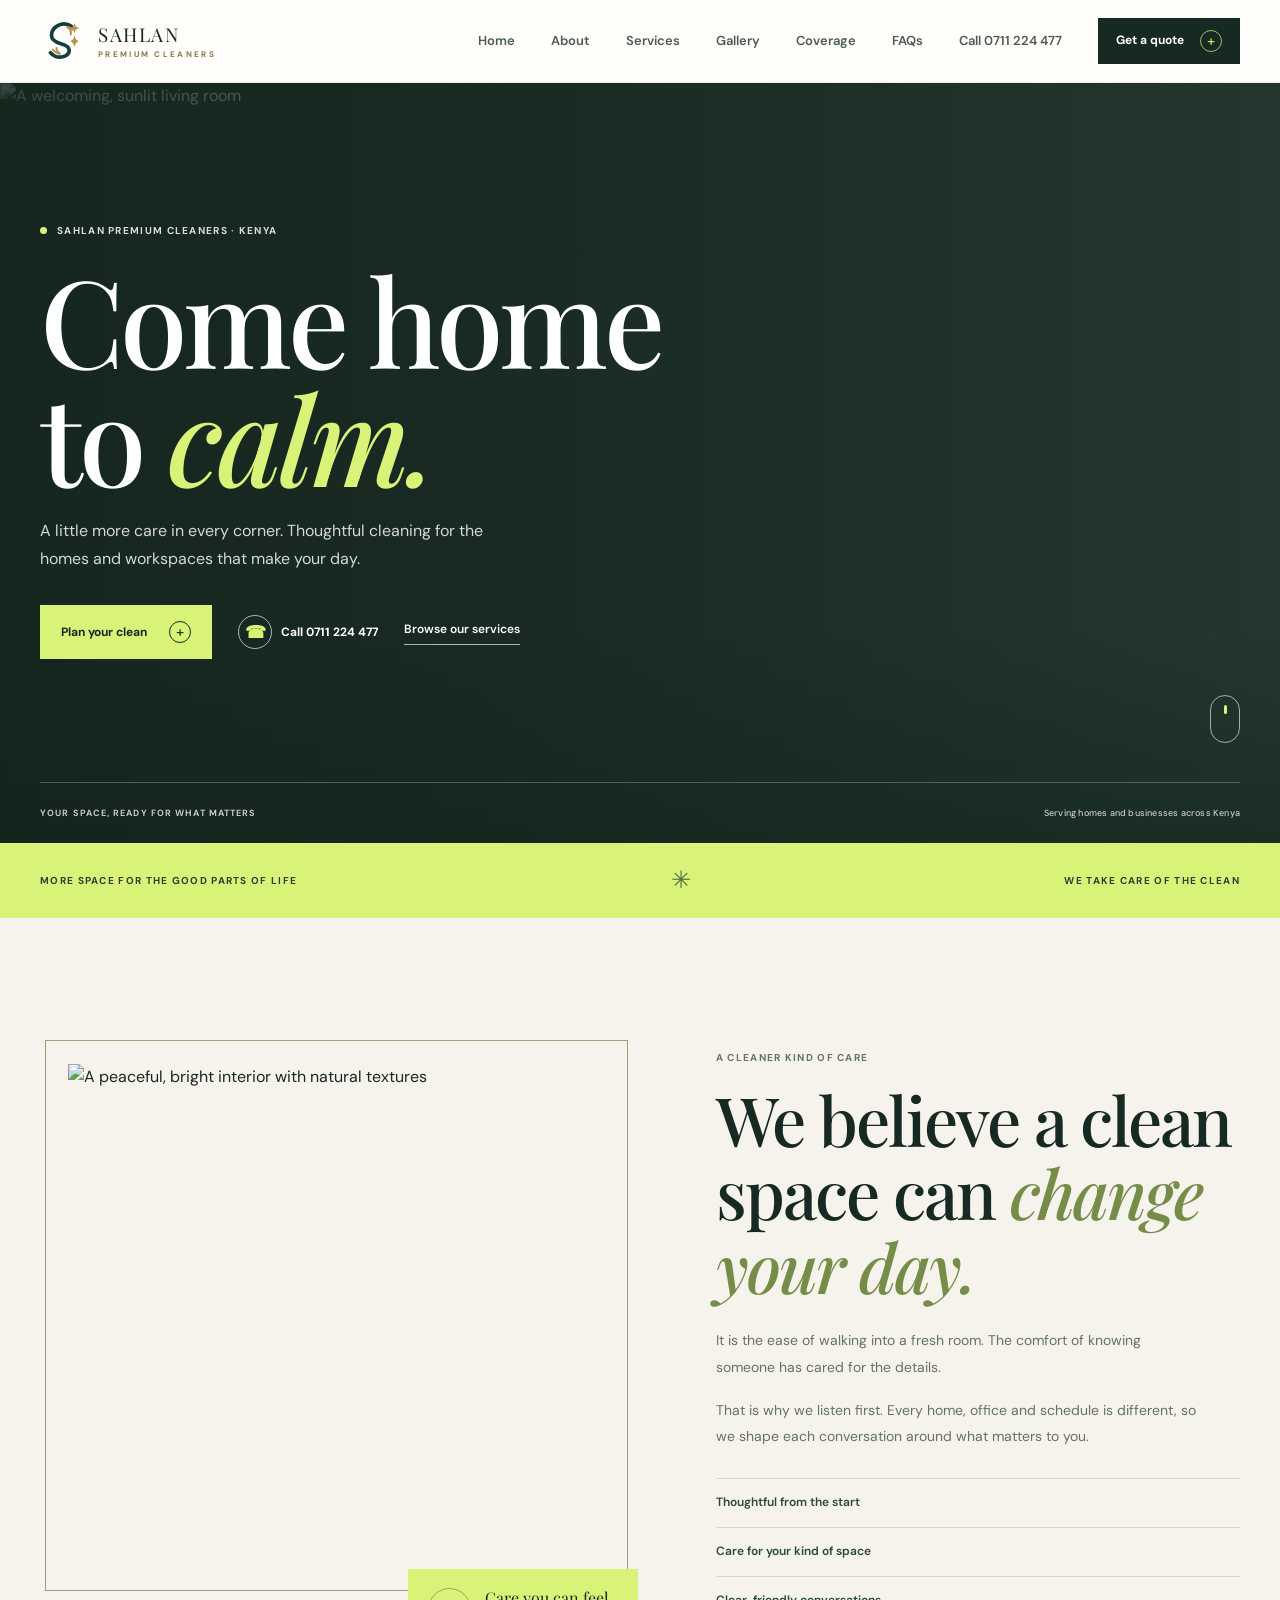
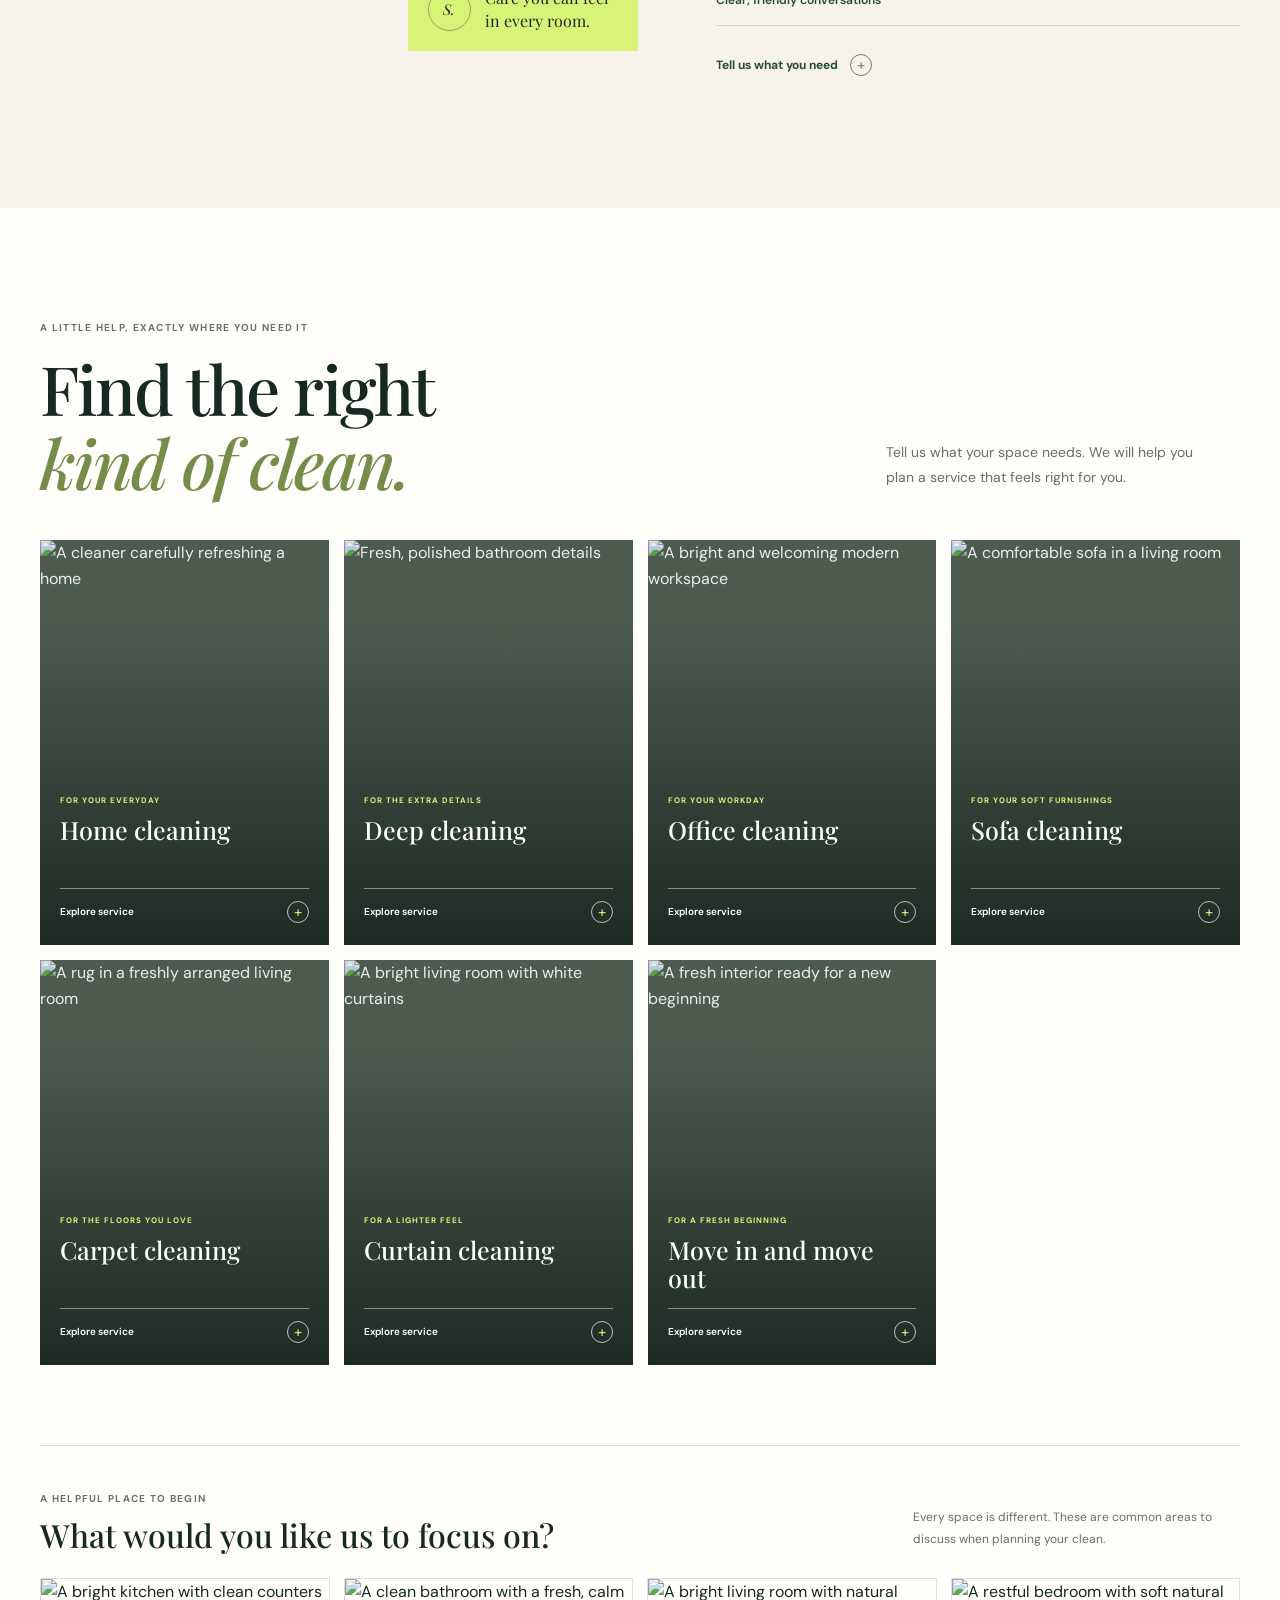
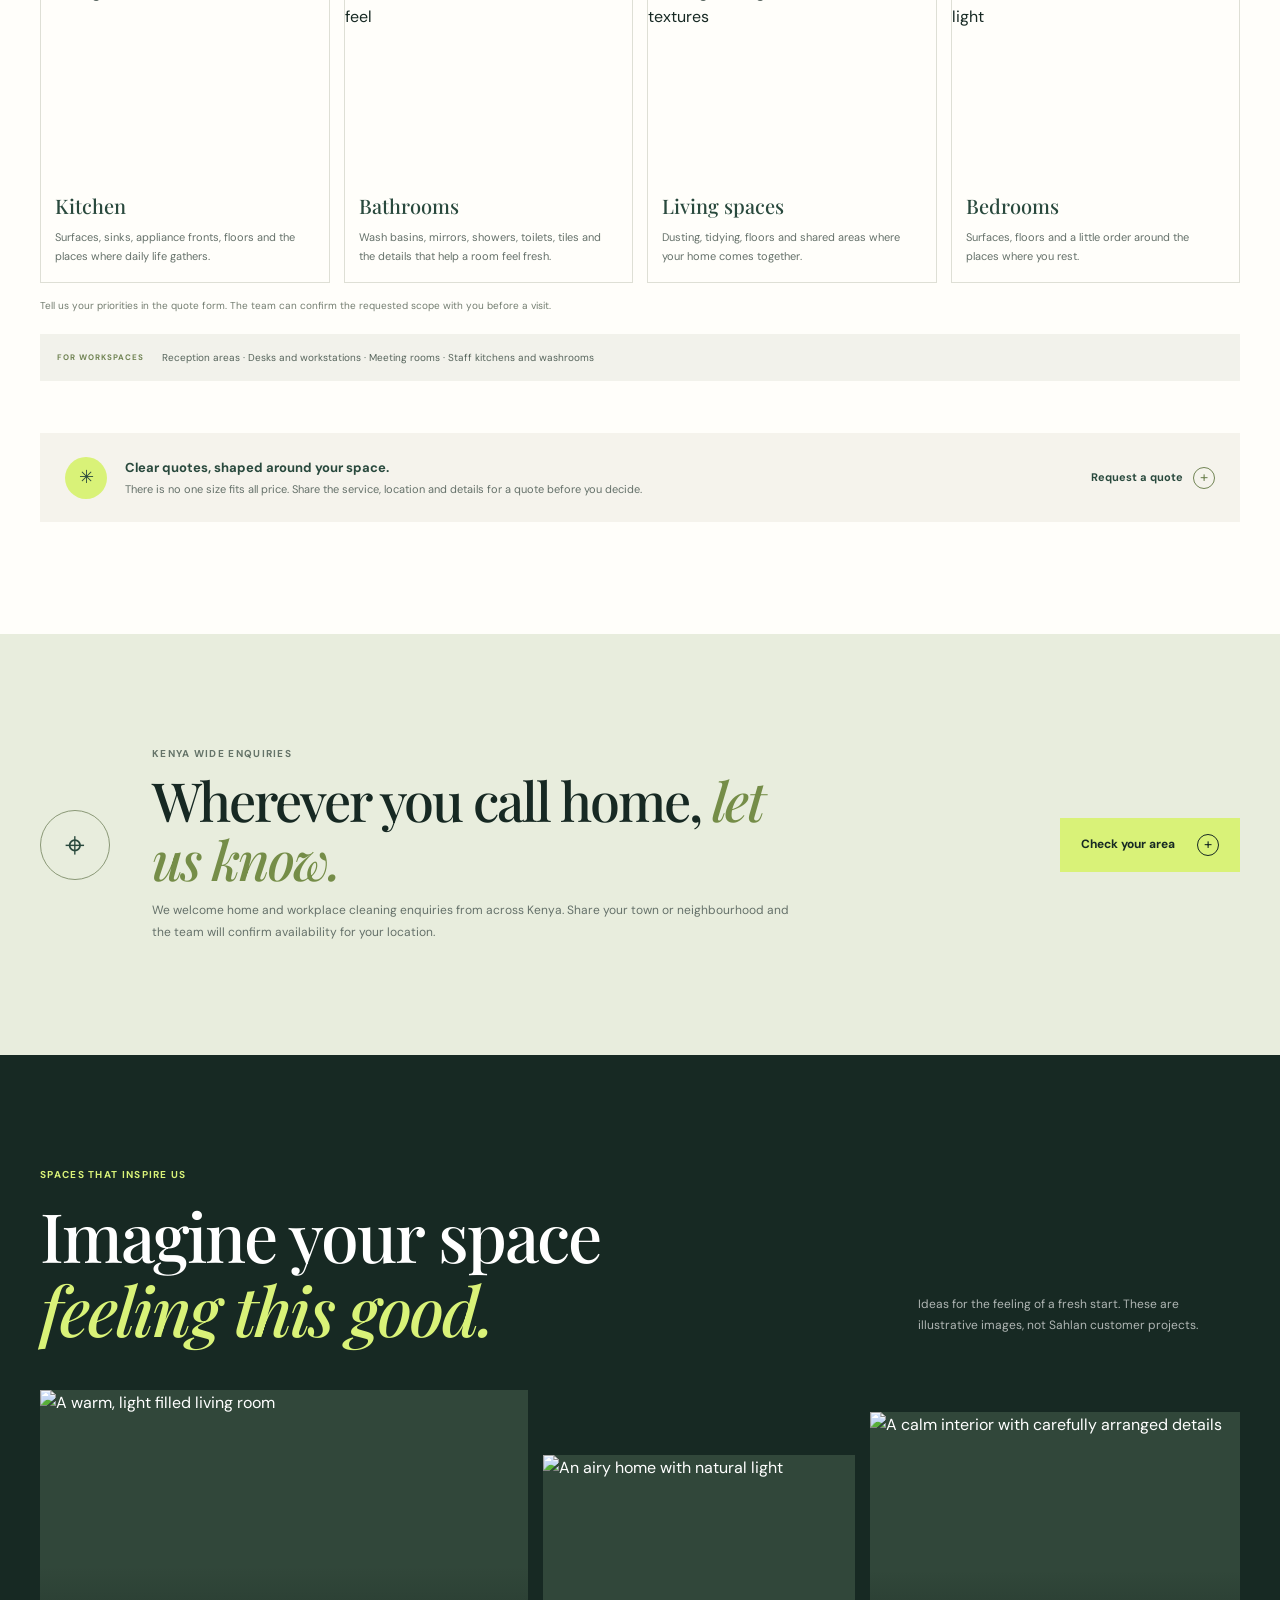
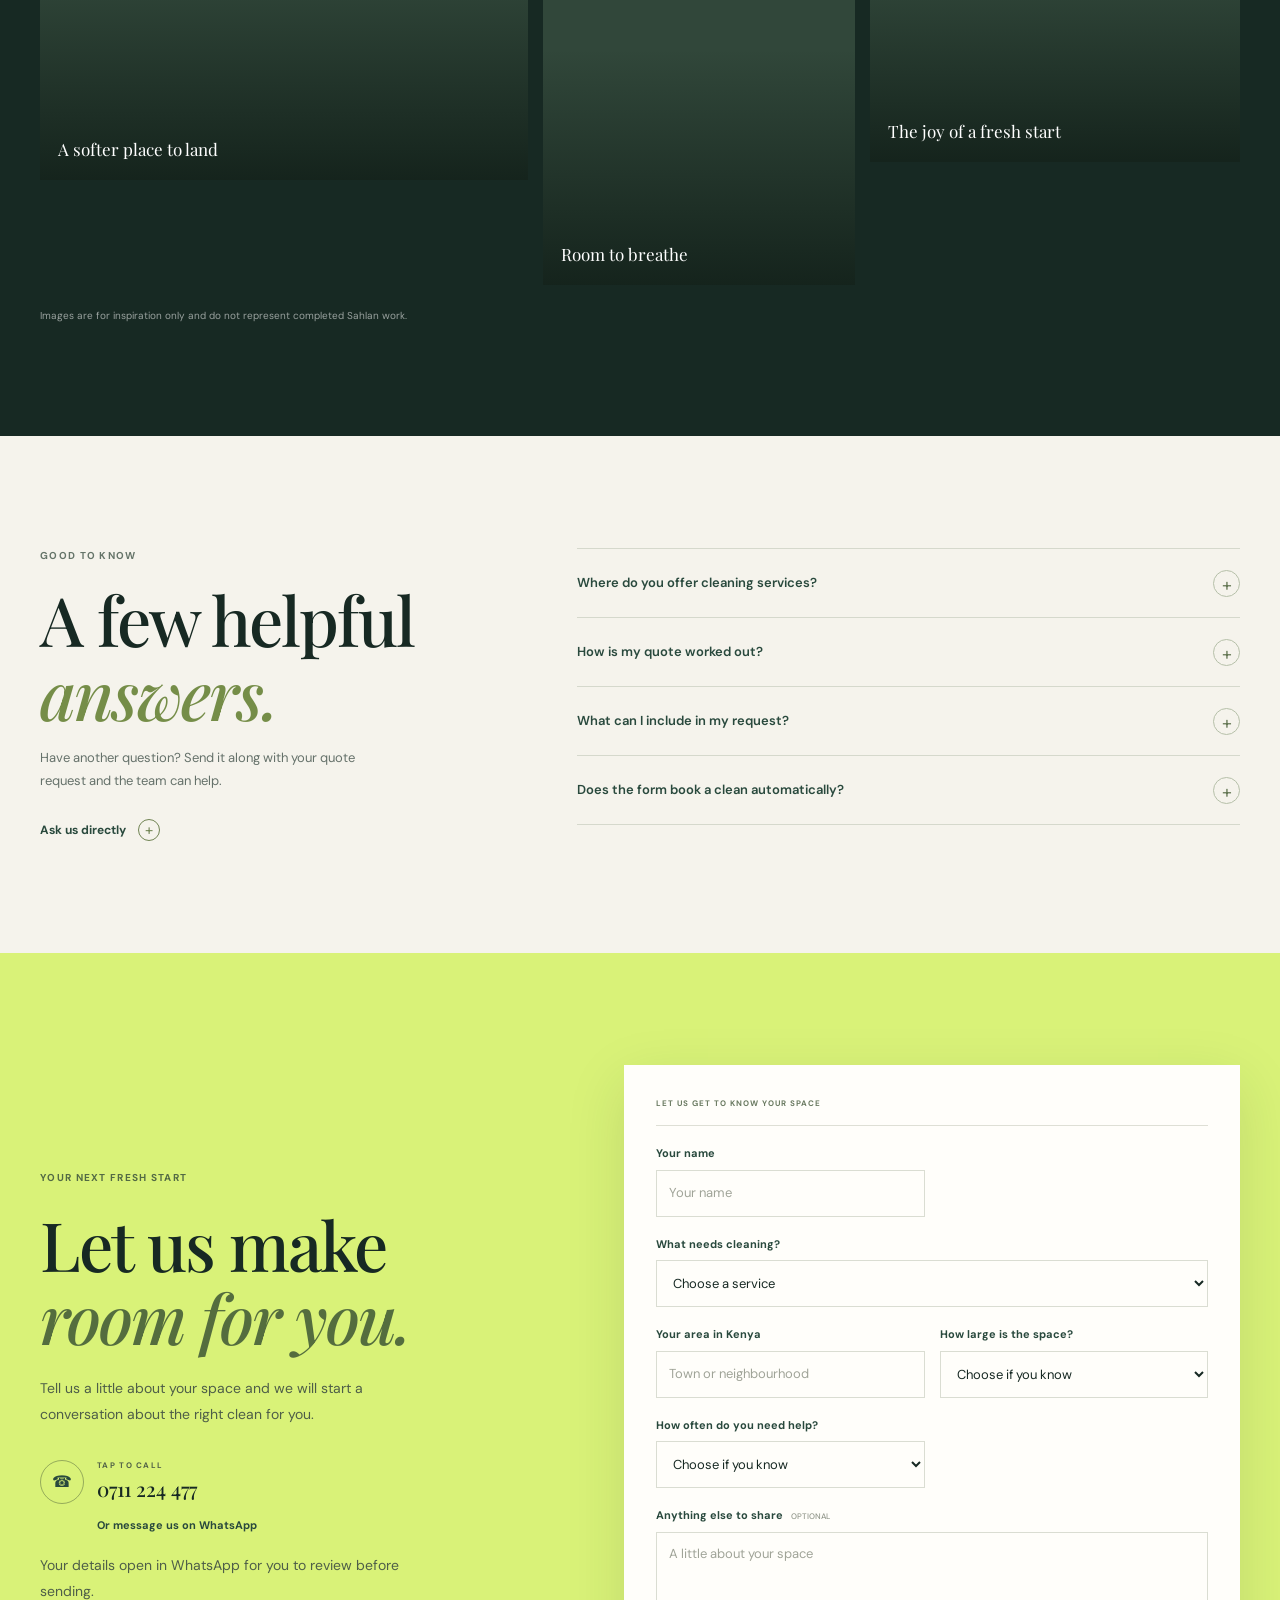
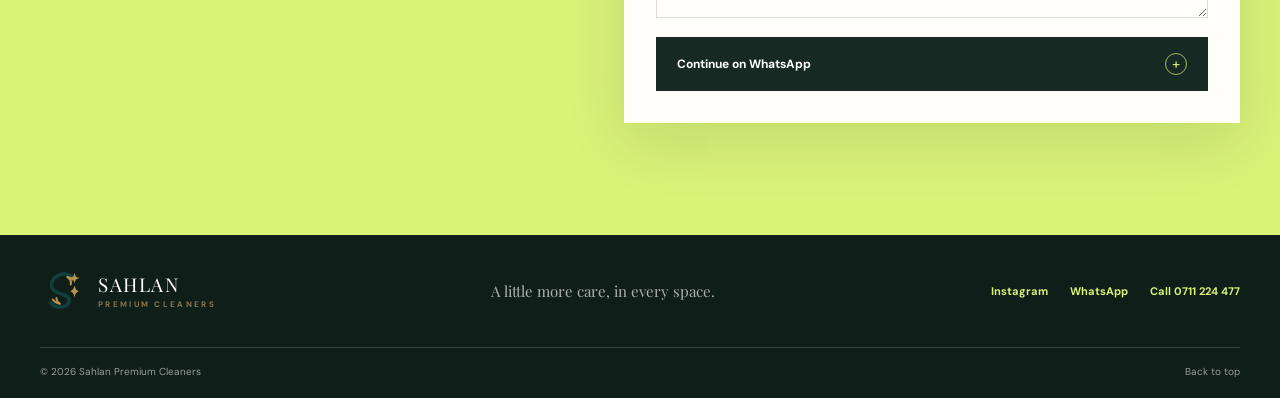
==== commit a8e9cdbf: "Match curtain service card photo to label Co-authored-by: Copilot <223556219+Copilot@users.noreply.g" ====
--- a/index.html
+++ b/index.html
@@ -220,7 +220,7 @@
             </div>
           </article>
           <article class="service-card service-curtain">
-            <img src="https://images.unsplash.com/photo-1600607687939-ce8a6c25118c?auto=format&amp;fit=crop&amp;w=1000&amp;q=85" alt="Light curtains in a calm interior" loading="lazy">
+            <img src="https://images.unsplash.com/photo-1757382546725-8d22975962b4?auto=format&amp;fit=crop&amp;w=1000&amp;q=85" alt="A bright living room with white curtains" loading="lazy">
             <div class="service-overlay"></div>
             <div class="service-info">
               <p>FOR A LIGHTER FEEL</p>
